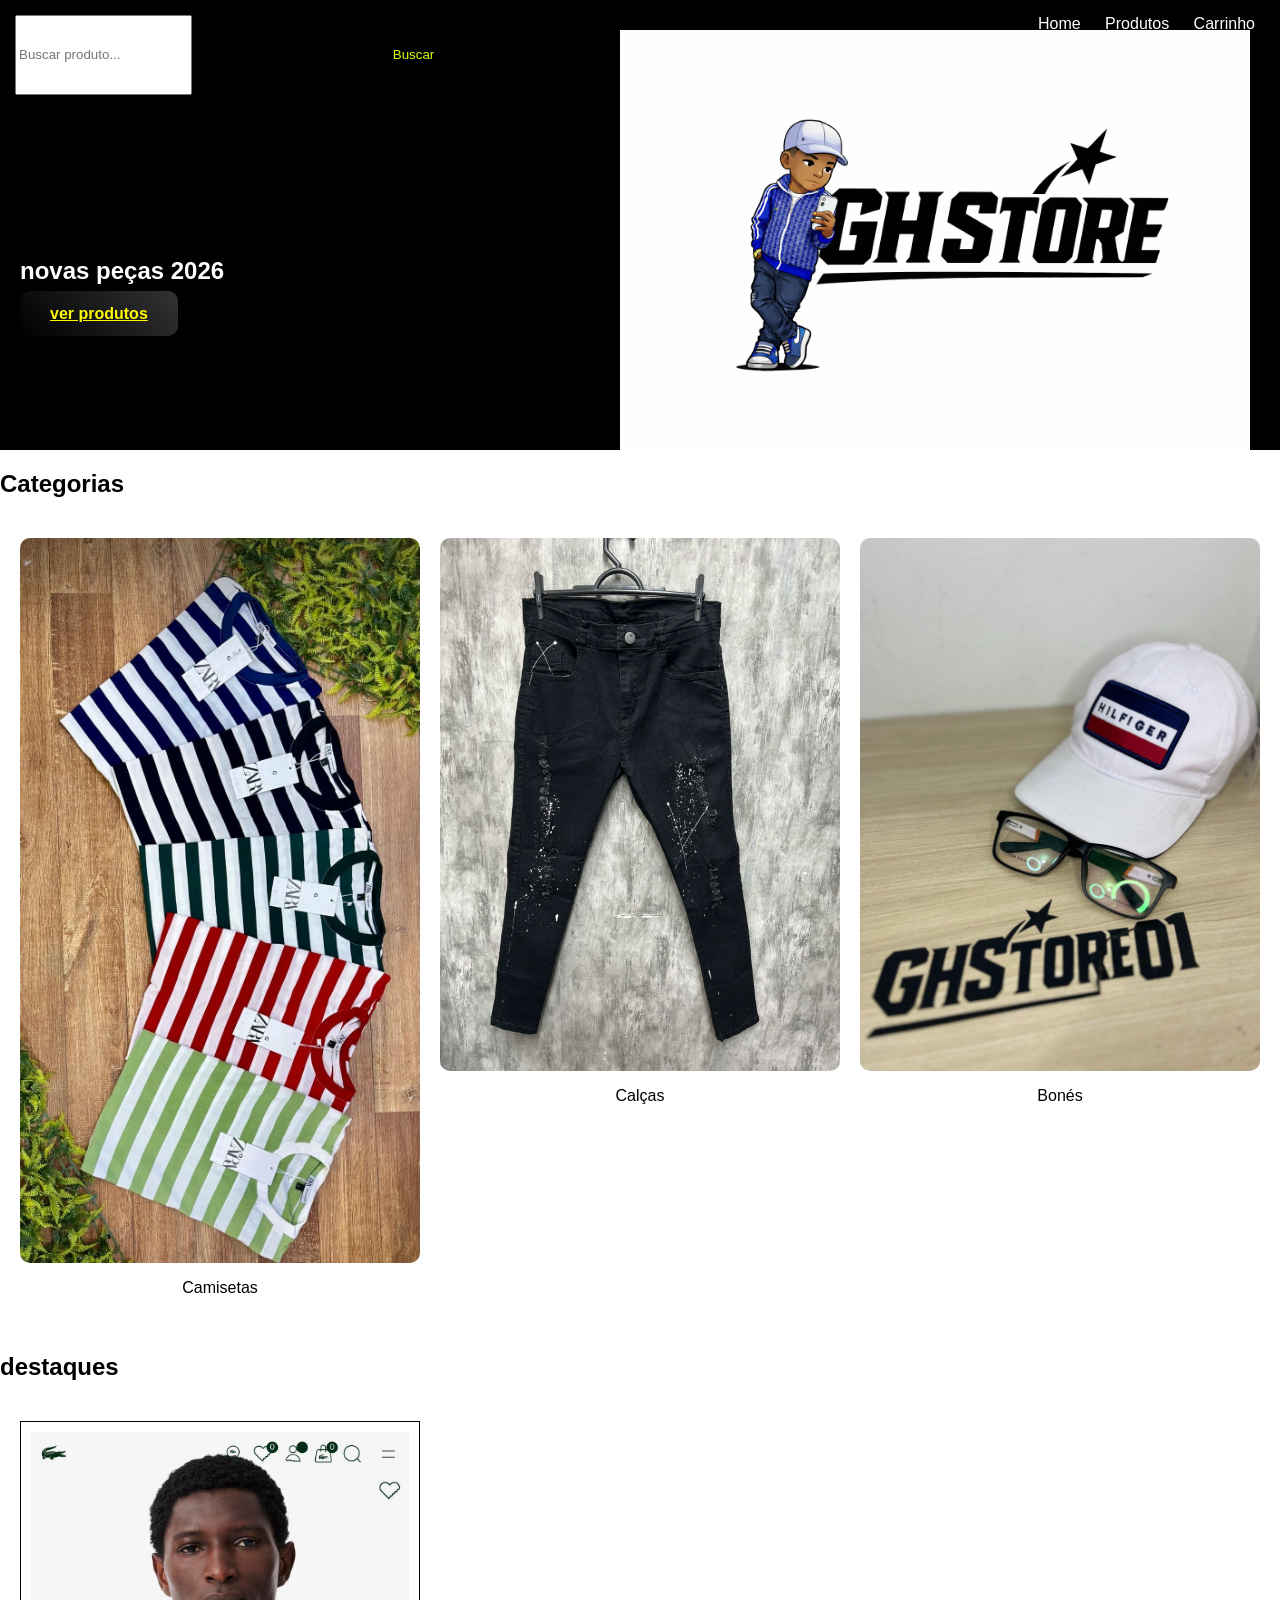
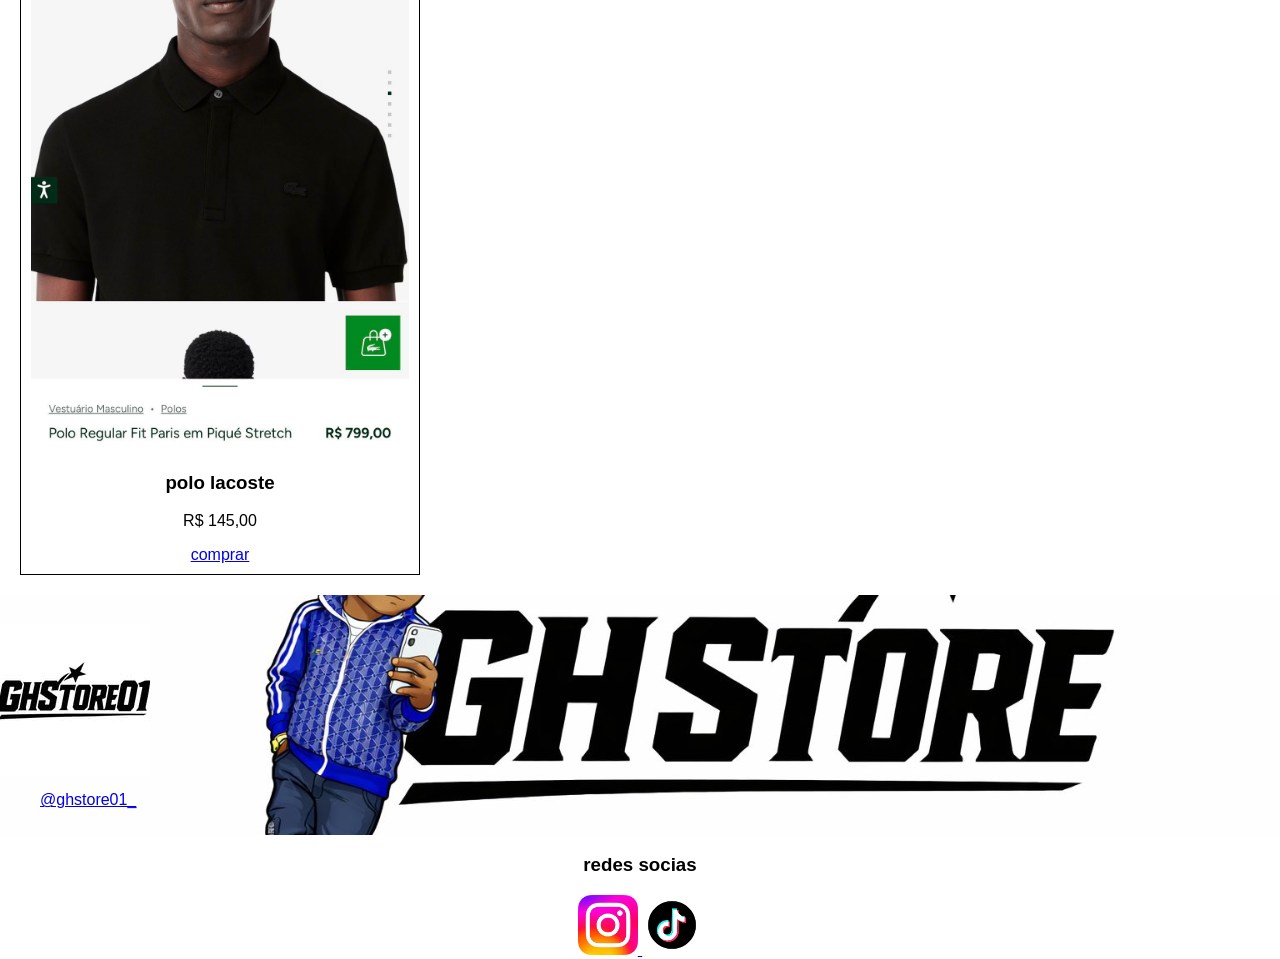
==== index.html @ 22c5cf01 "ajustandi index" ====
<html lang="pt-br">
<head>
    <meta charset="utf-8">
    <title>GH STORE01</title>
    <link rel="stylesheet" href="css/stylo.css">    
</head>
<body>

<header>
    <input type="text" placeholder="Buscar produto...">
    <button>Buscar</button>

    <h1>GH STORE01</h1>

    <nav>
        <a href="home.html">Home</a>
        <a href="produtos.html">Produtos</a>
        <a href="carrinho.html">Carrinho</a>
    </nav>
</header>

<section class="banner">
    <div class="texto">
        <h2>novas peças 2026</h2>
        <a href="produtos.html" class="btn">ver produtos</a>
    </div>

    <img src="img/banner.png" class="boneco">
</section>

<section class="categorias">
    <h2>Categorias</h2>

    <div class="grid-categorias">
        <a href="produtos.html" class="categoria">
            <img src="img/camisa.jpg">
            <p>Camisetas</p>
        </a>

        <a href="produtos.html" class="categoria">
            <img src="img/calca.jpg">
            <p>Calças</p>
        </a>

        <a href="produtos.html" class="categoria">
            <img src="img/bone[.jpg">
            <p>Bonés</p>
        </a>
    </div>
</section>

<section class="destaques">
    <h2>destaques</h2>

    <div class="grid">
        <div class="card">
            <img src="img/polo lala.png.jpeg">
            <h3>polo lacoste</h3>
            <p>R$ 145,00</p>
            <a href="carrinho.html">comprar</a>
        </div>
    </div>
</section>

<footer class="footer">
    <img src="img/gh.png" class="footerlogo">
    <blockquote class="tiktok-embed" cite="https://www.tiktok.com/@ghstore01_" data-unique-id="ghstore01_" data-embed-type="creator" style="max-width: 580px; min-width: 188px;" > <section> <a target="_blank" href="https://www.tiktok.com/@ghstore01_?refer=creator_embed">@ghstore01_</a> </section> </blockquote> <script async src="https://www.tiktok.com/embed.js"></script>
            
</footer>

  <section class="redessc">
        <h3>redes socias</h3>
    <a href="https://www.instagram.com/ghstore01__?utm_source=ig_web_button_share_sheet&igsh=ZDNlZDc0MzIxNw==" target="_blank">
        <img src="img/download.jpg" alt="instagram" class="redes-sociais">
        
        
        <a href="https://tr.ee/hZGyEVqiq7" target="_blank">
            <img src="img/tkt.png" alt="tik tok" class="redes-sociais">
            
            
        </a>
    </a>
    </section>

</body>
</html>
---- css/stylo.css ----
body {
  font-family: Arial;
  margin: 0;
}

header {
  display: flex;
  justify-content: space-between;
  padding: 15px;
  background: rgb(0, 0, 0);
  color: white;
}

nav a {
  color: white;
  margin: 10px;
  text-decoration: none;
}

.banner {
  position: relative;
  height: 300px;
  background: rgb(0, 0, 0);
  color: white;
  display: flex;
  align-items: center;
  padding: 20px;
}

.boneco {
  position: absolute;
  right: 30px;
  bottom: 0;
  height: 420px;
}

.texto {
  z-index: 2;
}


.btn {
    background: linear-gradient(45deg, #000, #333);
  color: rgb(255, 251, 0);
  padding: 14px 30px;
  border-radius: 10px;
  font-weight: bold;
  transition: 0.3s;
}
.btn:hover {
  transform: translateY(-3px);
  box-shadow: 0 10px 20px rgba(0,0,0,0.3);
}

.grid {
  display: grid;
  grid-template-columns: repeat(3, 1fr);
  gap: 20px;
  padding: 20px;
}

.card {
  border: 1px solid #000000;
  padding: 10px;
  text-align: center;
}

.card img {
  width: 100%;
}

button {
  background: rgb(0, 0, 0);
  color: rgb(217, 255, 0);
  padding: 10px;
  border: none;
  cursor: pointer;
}

.mais-vendidos{
    text-align: center; 
}
.grid-categorias {
  display: grid;
  grid-template-columns: repeat(3, 1fr);
  gap: 20px;
  padding: 20px;
}

.categoria {
  text-align: center;
  text-decoration: none;
  color: black;
  transition: 0.3s;
}

.categoria img {
  width: 100%;
  border-radius: 10px;
}

.categoria:hover {
  transform: scale(1.05);
}

    

@media (max-width: 768px) {
  .grid {
    grid-template-columns: 1fr;
  }
}

footer{
    background: url("../rodape.png");
    padding: 30px 10px 10px 0;
    background-size: cover;
    background-position: center;
    background-blend-mode: darken;
    background-color: #ffffff;
}
.footerlogo{
    width: 150px;
}
.whatsapp{
    width: 15px;
      position: fixed;
  bottom: 20px;
  right: 20px;
  width: 60px;
  cursor: pointer;
}
.whatsapp:hover{
  transform: scale(1.1);
  transition: 0.3s;
}
.redes-sociais{
    width: 60px;
}
.redessc{
    text-align: center;
}
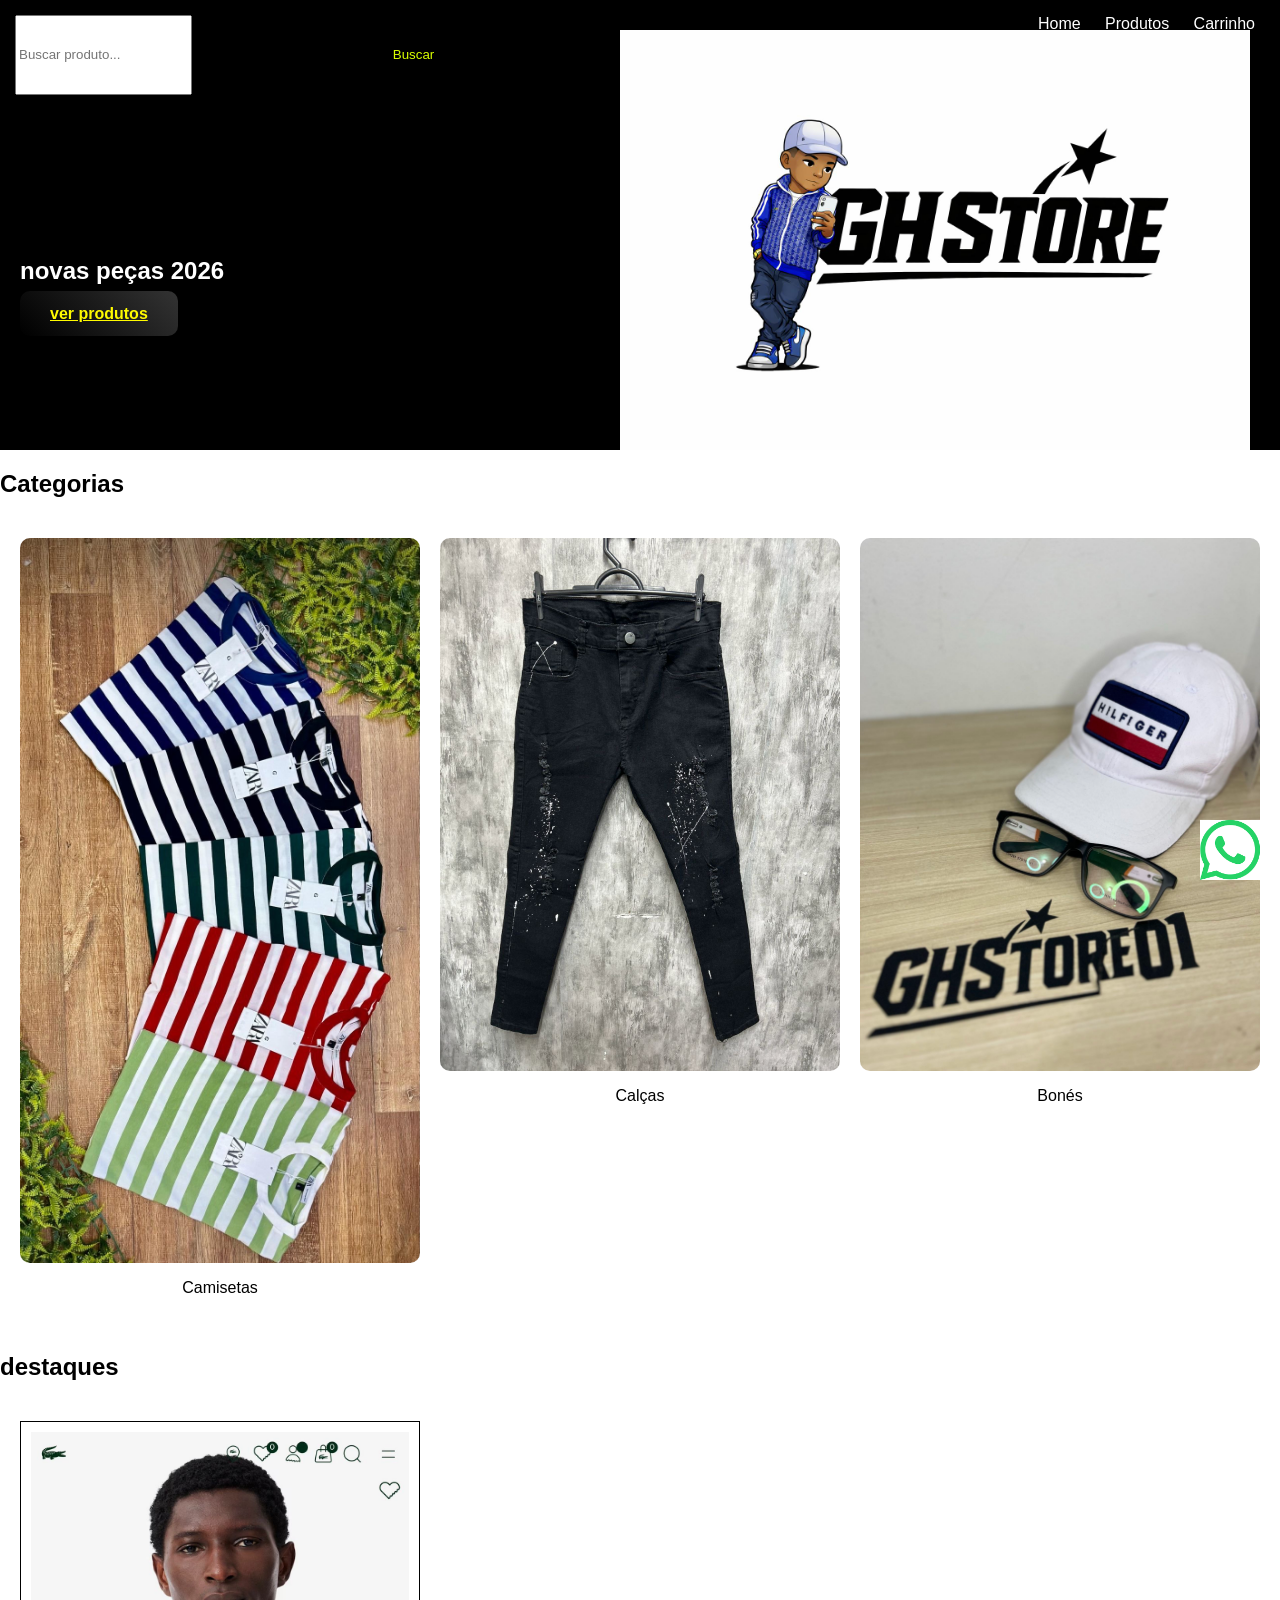
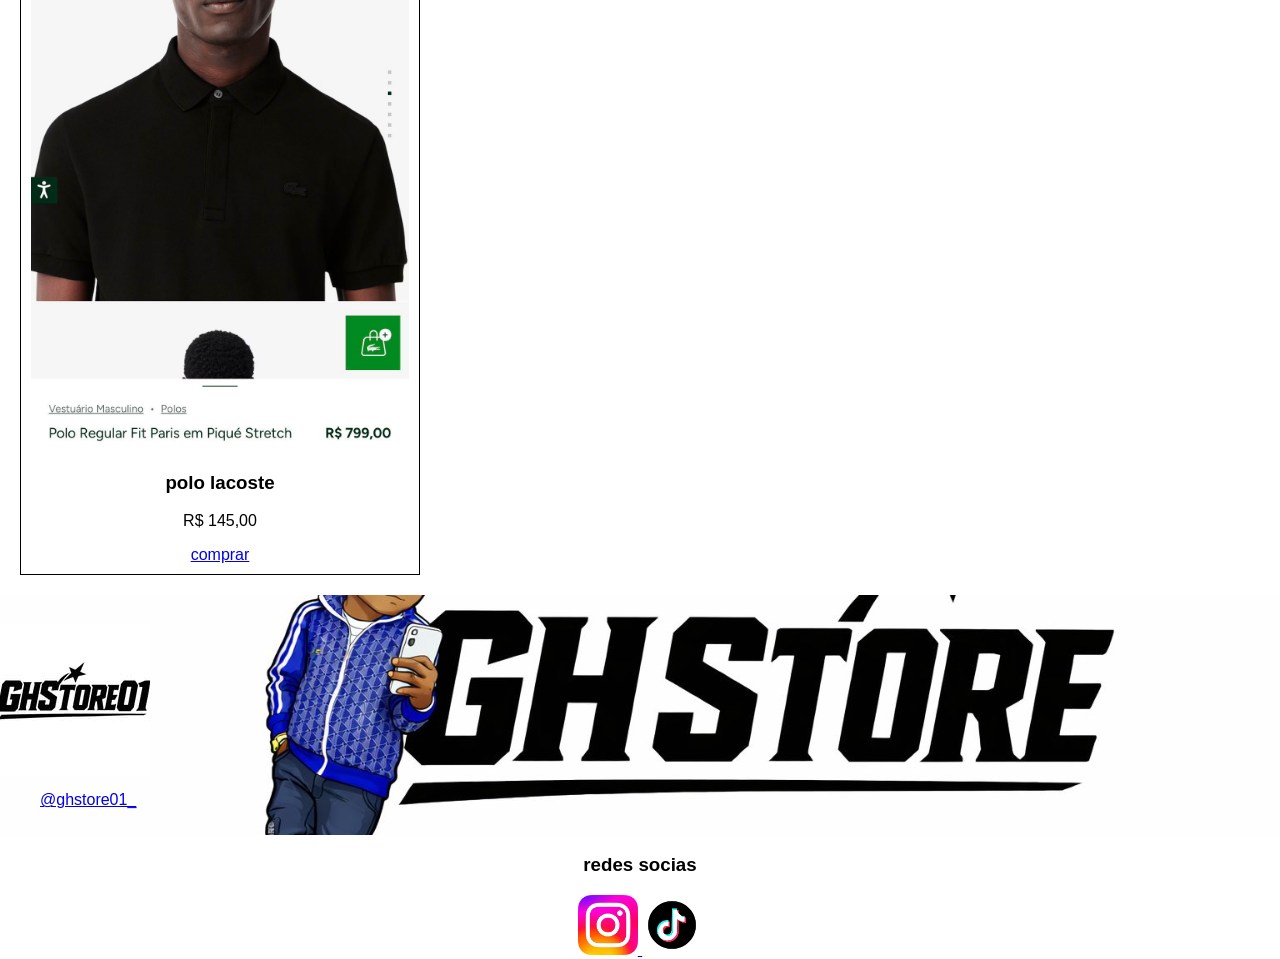
==== commit f2f44954: "Add files via upload" ====
--- a/index.html
+++ b/index.html
@@ -62,6 +62,11 @@
     </div>
 </section>
 
+   <main>
+          <a href="https://wa.me/5511915023891?text=Olá,%20quero%20comprar" target="_blank">
+                <img src="whats/download.png" alt="whatsapp" class="whatsapp">
+              </a>
+
 <footer class="footer">
     <img src="img/gh.png" class="footerlogo">
     <blockquote class="tiktok-embed" cite="https://www.tiktok.com/@ghstore01_" data-unique-id="ghstore01_" data-embed-type="creator" style="max-width: 580px; min-width: 188px;" > <section> <a target="_blank" href="https://www.tiktok.com/@ghstore01_?refer=creator_embed">@ghstore01_</a> </section> </blockquote> <script async src="https://www.tiktok.com/embed.js"></script>
@@ -83,4 +88,4 @@
     </section>
 
 </body>
-</html>
+</html>
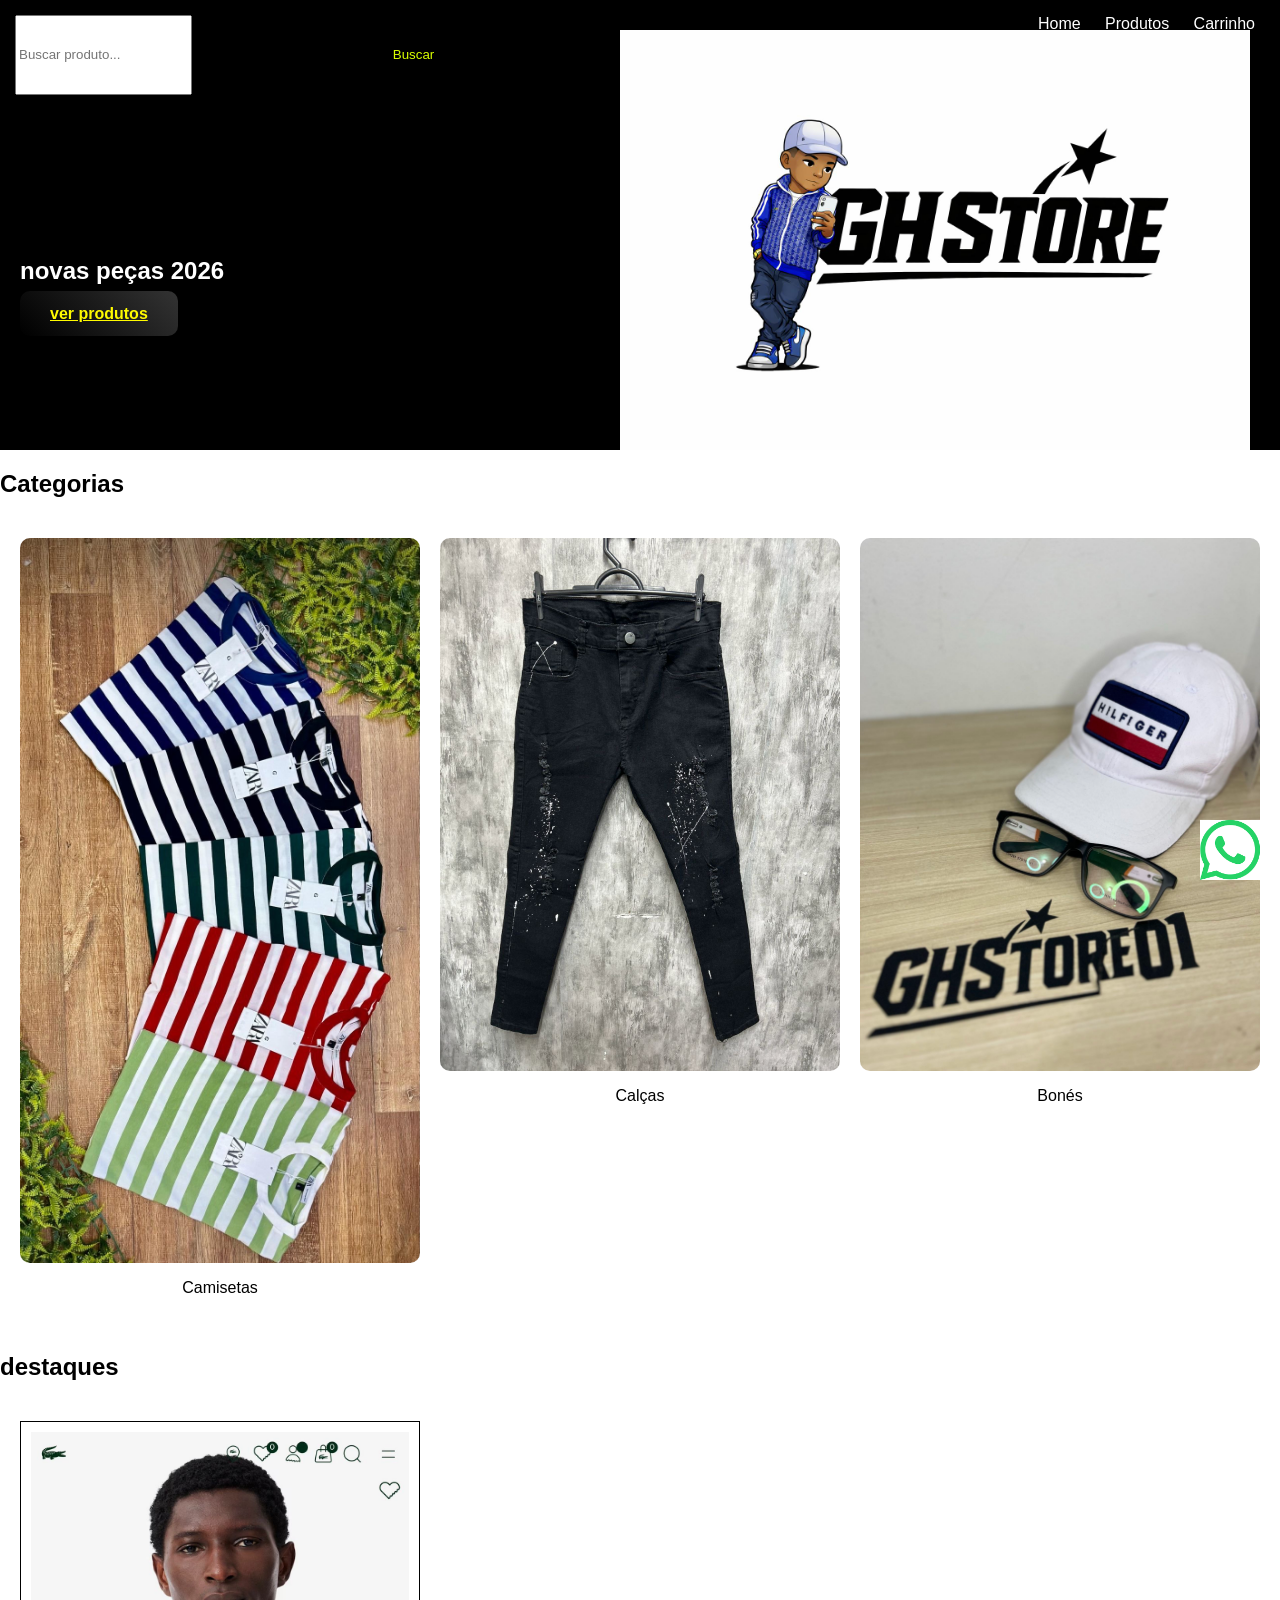
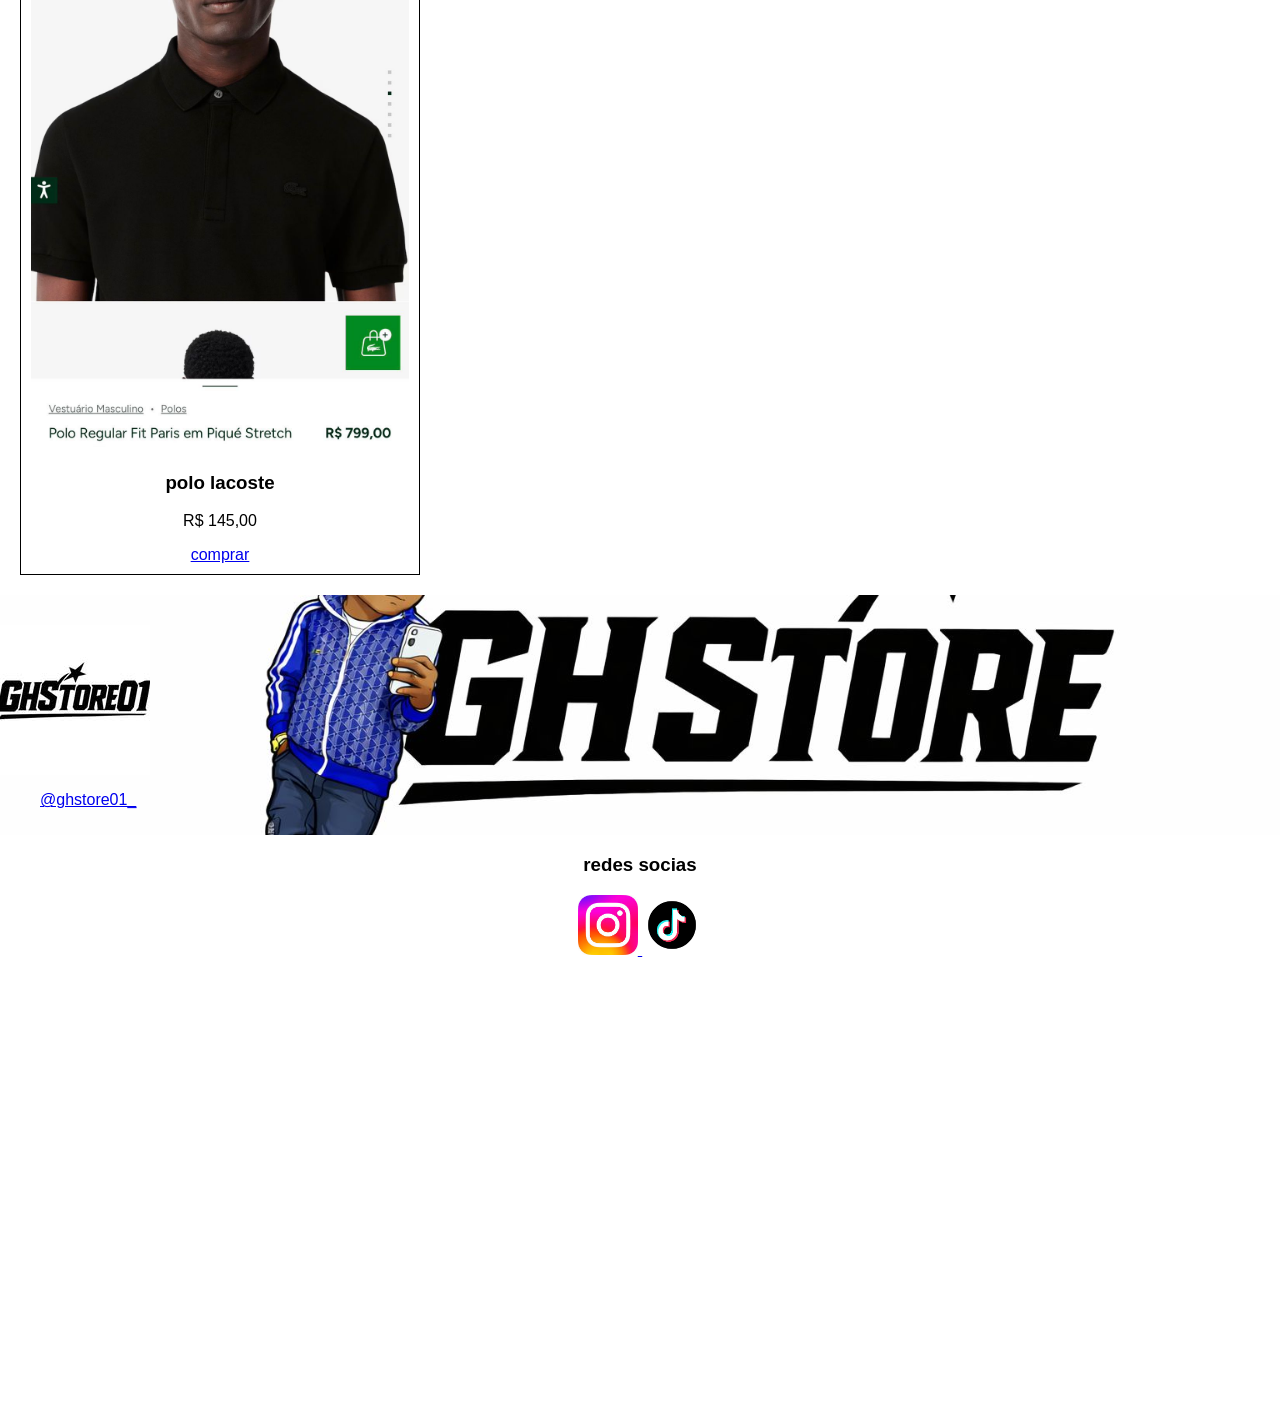
==== commit 99cefb76: "Add files via upload" ====
--- a/index.html
+++ b/index.html
@@ -13,7 +13,7 @@
     <h1>GH STORE01</h1>
 
     <nav>
-        <a href="home.html">Home</a>
+        <a href="index.html">Home</a>
         <a href="produtos.html">Produtos</a>
         <a href="carrinho.html">Carrinho</a>
     </nav>
@@ -86,6 +86,6 @@
         </a>
     </a>
     </section>
-
+<iframe src="https://www.google.com/maps/embed?pb=!1m18!1m12!1m3!1d3654.8651725890068!2d-46.56121518992334!3d-23.644999078653797!2m3!1f0!2f0!3f0!3m2!1i1024!2i768!4f13.1!3m3!1m2!1s0x94ce4328c992748f%3A0xcea3c3e698444297!2sSENAI%20S%C3%A3o%20Caetano%20do%20Sul!5e0!3m2!1spt-BR!2sbr!4v1774580083525!5m2!1spt-BR!2sbr" width="600" height="450" style="border:0;" allowfullscreen="" loading="lazy" referrerpolicy="no-referrer-when-downgrade"></iframe class="mapa">
 </body>
 </html>
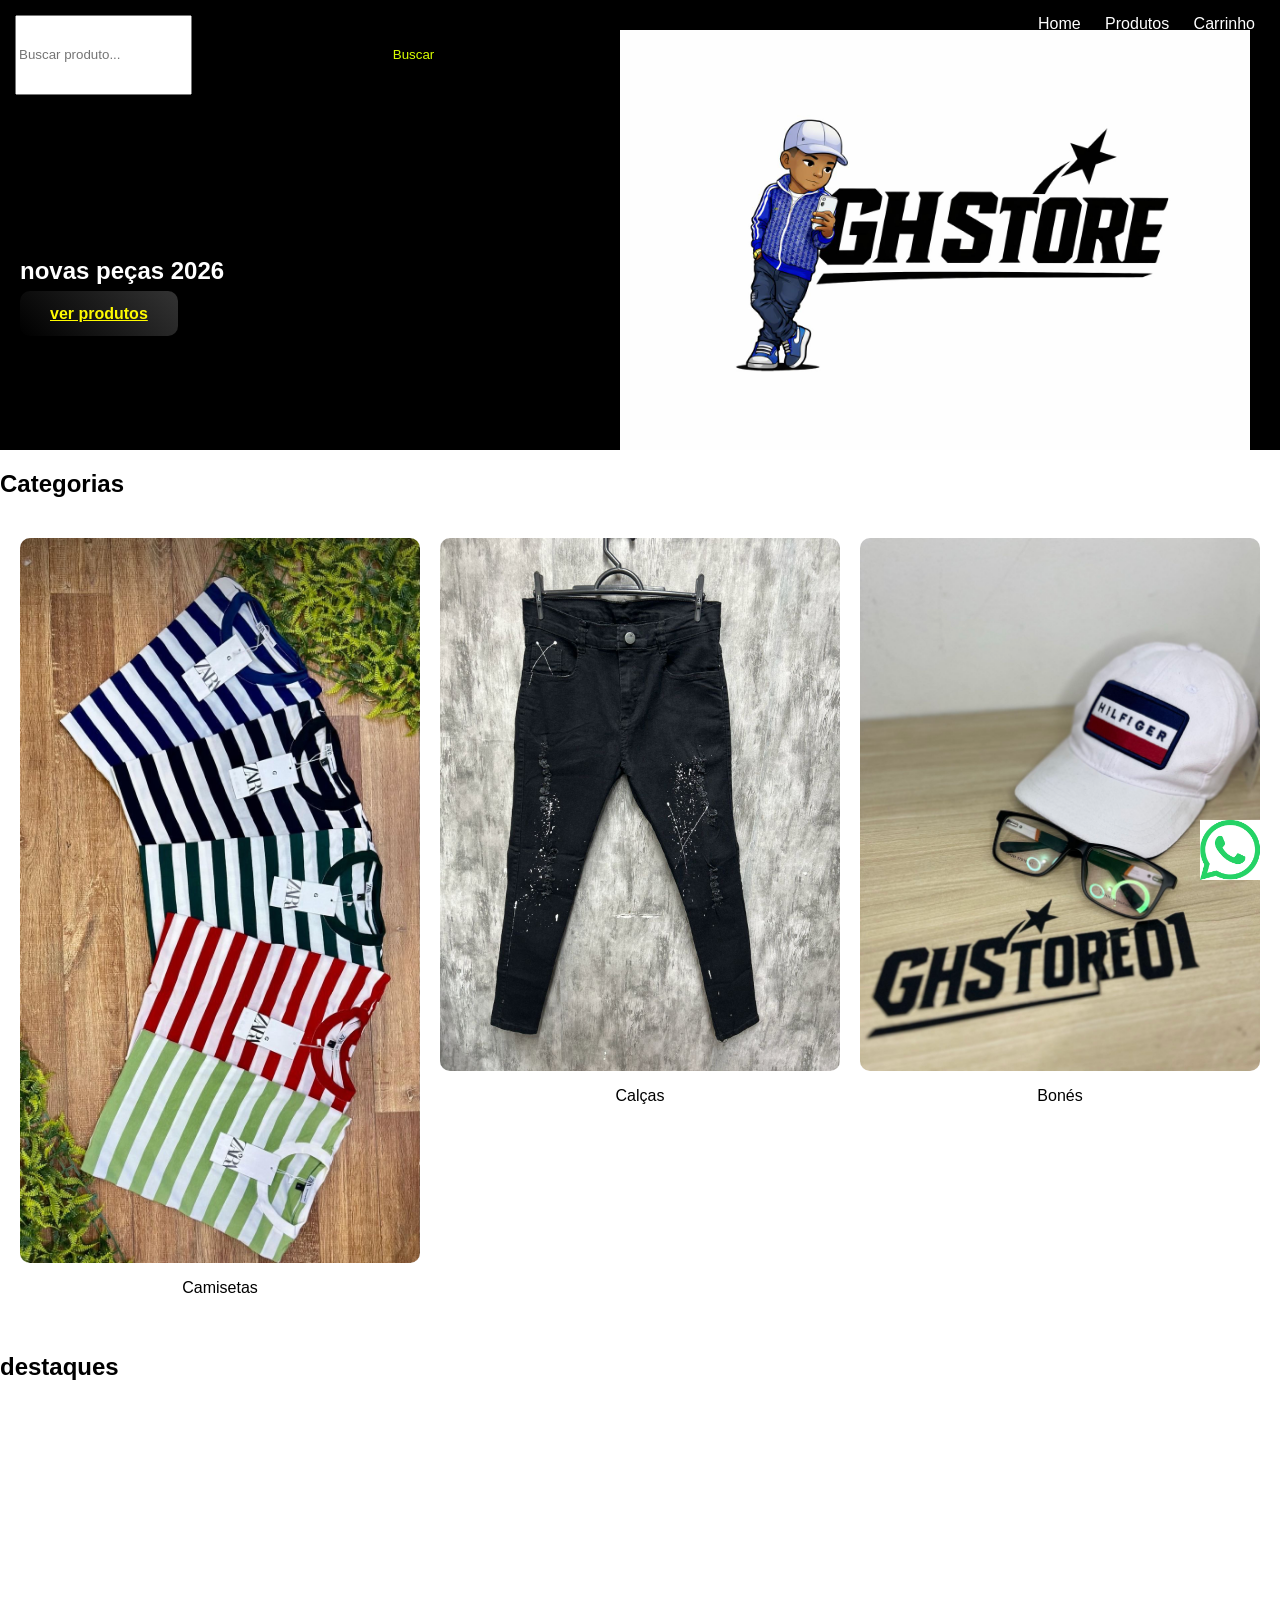
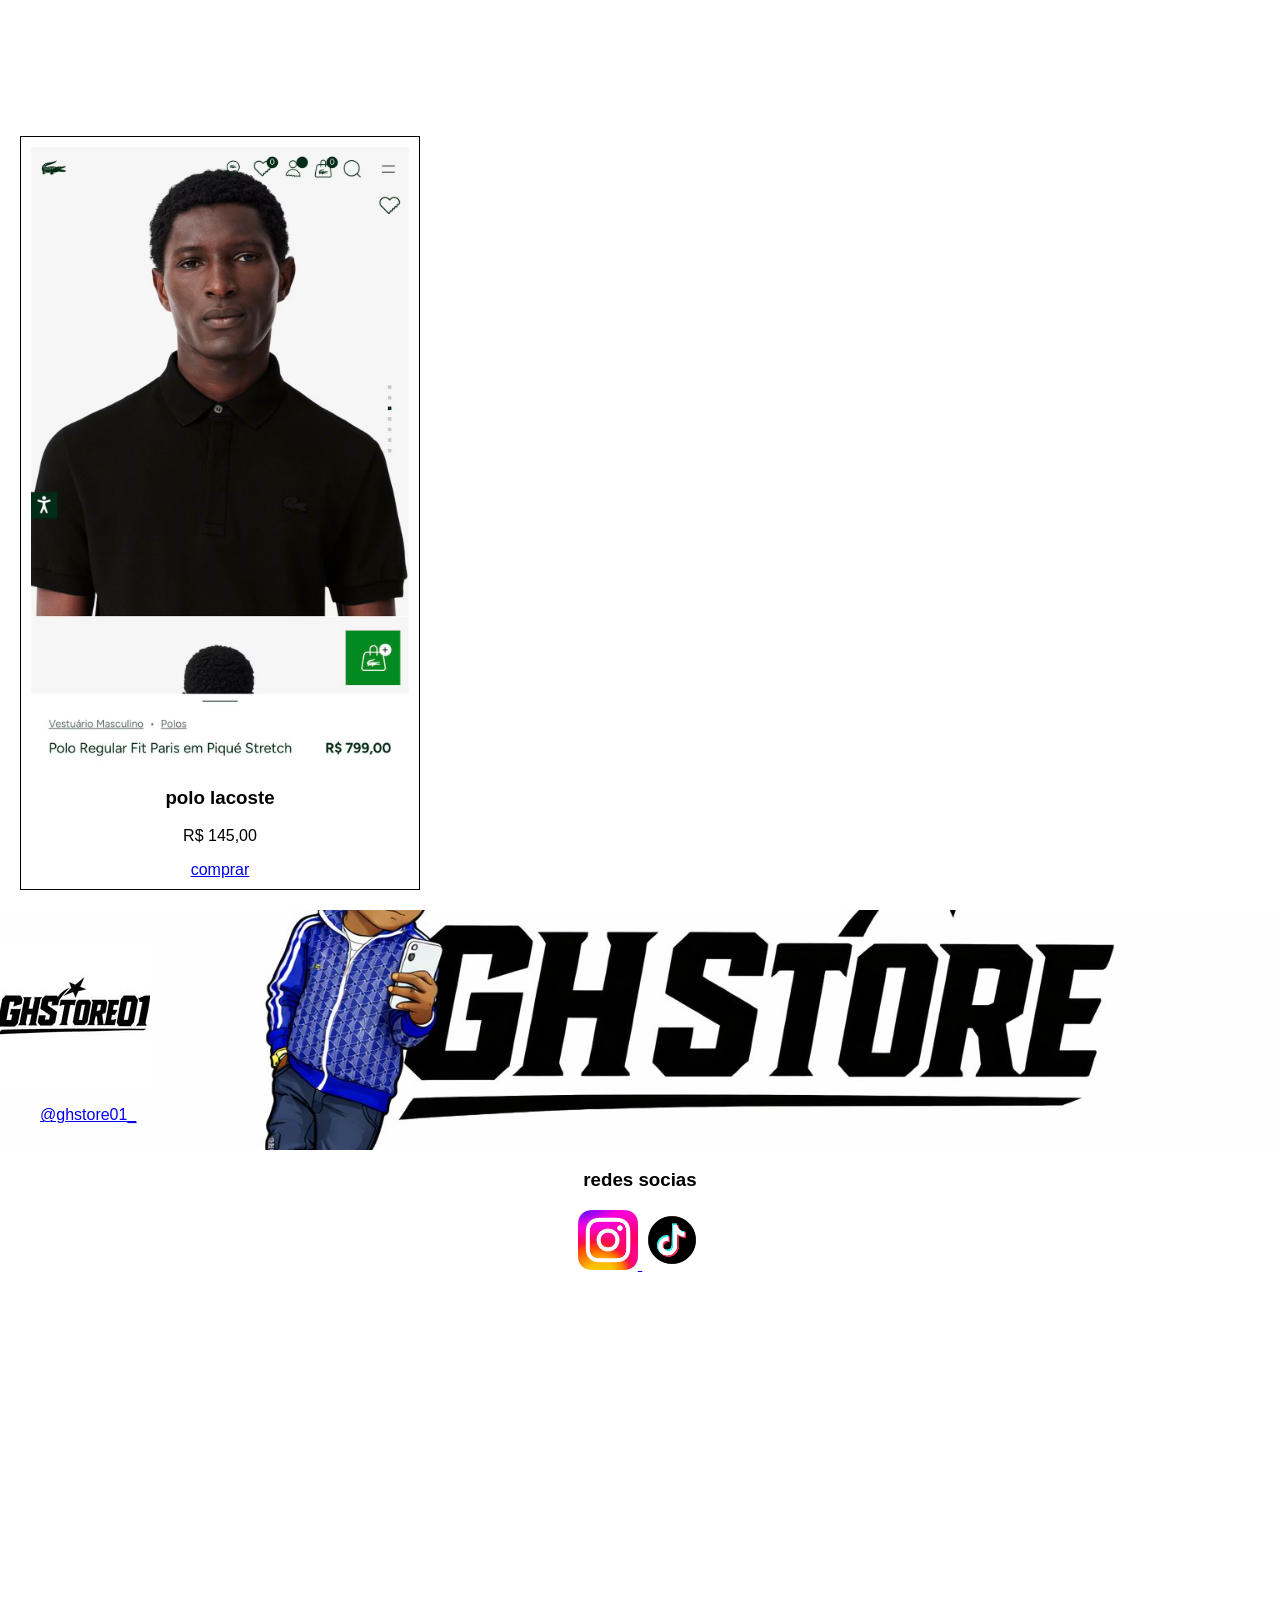
==== commit ec116b87: "Add files via upload" ====
--- a/index.html
+++ b/index.html
@@ -52,6 +52,8 @@
 <section class="destaques">
     <h2>destaques</h2>
 
+<iframe width="560" height="315" src="https://www.youtube.com/embed/gi01CRiomzk?si=ssI3t0oL2pT6yD3R" title="YouTube video player" frameborder="0" allow="accelerometer; autoplay; clipboard-write; encrypted-media; gyroscope; picture-in-picture; web-share" referrerpolicy="strict-origin-when-cross-origin" allowfullscreen></iframe>
+
     <div class="grid">
         <div class="card">
             <img src="img/polo lala.png.jpeg">
@@ -86,6 +88,7 @@
         </a>
     </a>
     </section>
-<iframe src="https://www.google.com/maps/embed?pb=!1m18!1m12!1m3!1d3654.8651725890068!2d-46.56121518992334!3d-23.644999078653797!2m3!1f0!2f0!3f0!3m2!1i1024!2i768!4f13.1!3m3!1m2!1s0x94ce4328c992748f%3A0xcea3c3e698444297!2sSENAI%20S%C3%A3o%20Caetano%20do%20Sul!5e0!3m2!1spt-BR!2sbr!4v1774580083525!5m2!1spt-BR!2sbr" width="600" height="450" style="border:0;" allowfullscreen="" loading="lazy" referrerpolicy="no-referrer-when-downgrade"></iframe class="mapa">
+<iframe src="https://www.google.com/maps/embed?pb=!1m18!1m12!1m3!1d3654.8651725890068!2d-46.56121518992334!3d-23.644999078653797!2m3!1f0!2f0!3f0!3m2!1i1024!2i768!4f13.1!3m3!1m2!1s0x94ce4328c992748f%3A0xcea3c3e698444297!2sSENAI%20S%C3%A3o%20Caetano%20do%20Sul!5e0!3m2!1spt-BR!2sbr!4v1774580083525!5m2!1spt-BR!2sbr" width="600" height="450" style="border:0;" allowfullscreen="" loading="lazy" referrerpolicy="no-referrer-when-downgrade"></iframe>
+
 </body>
 </html>
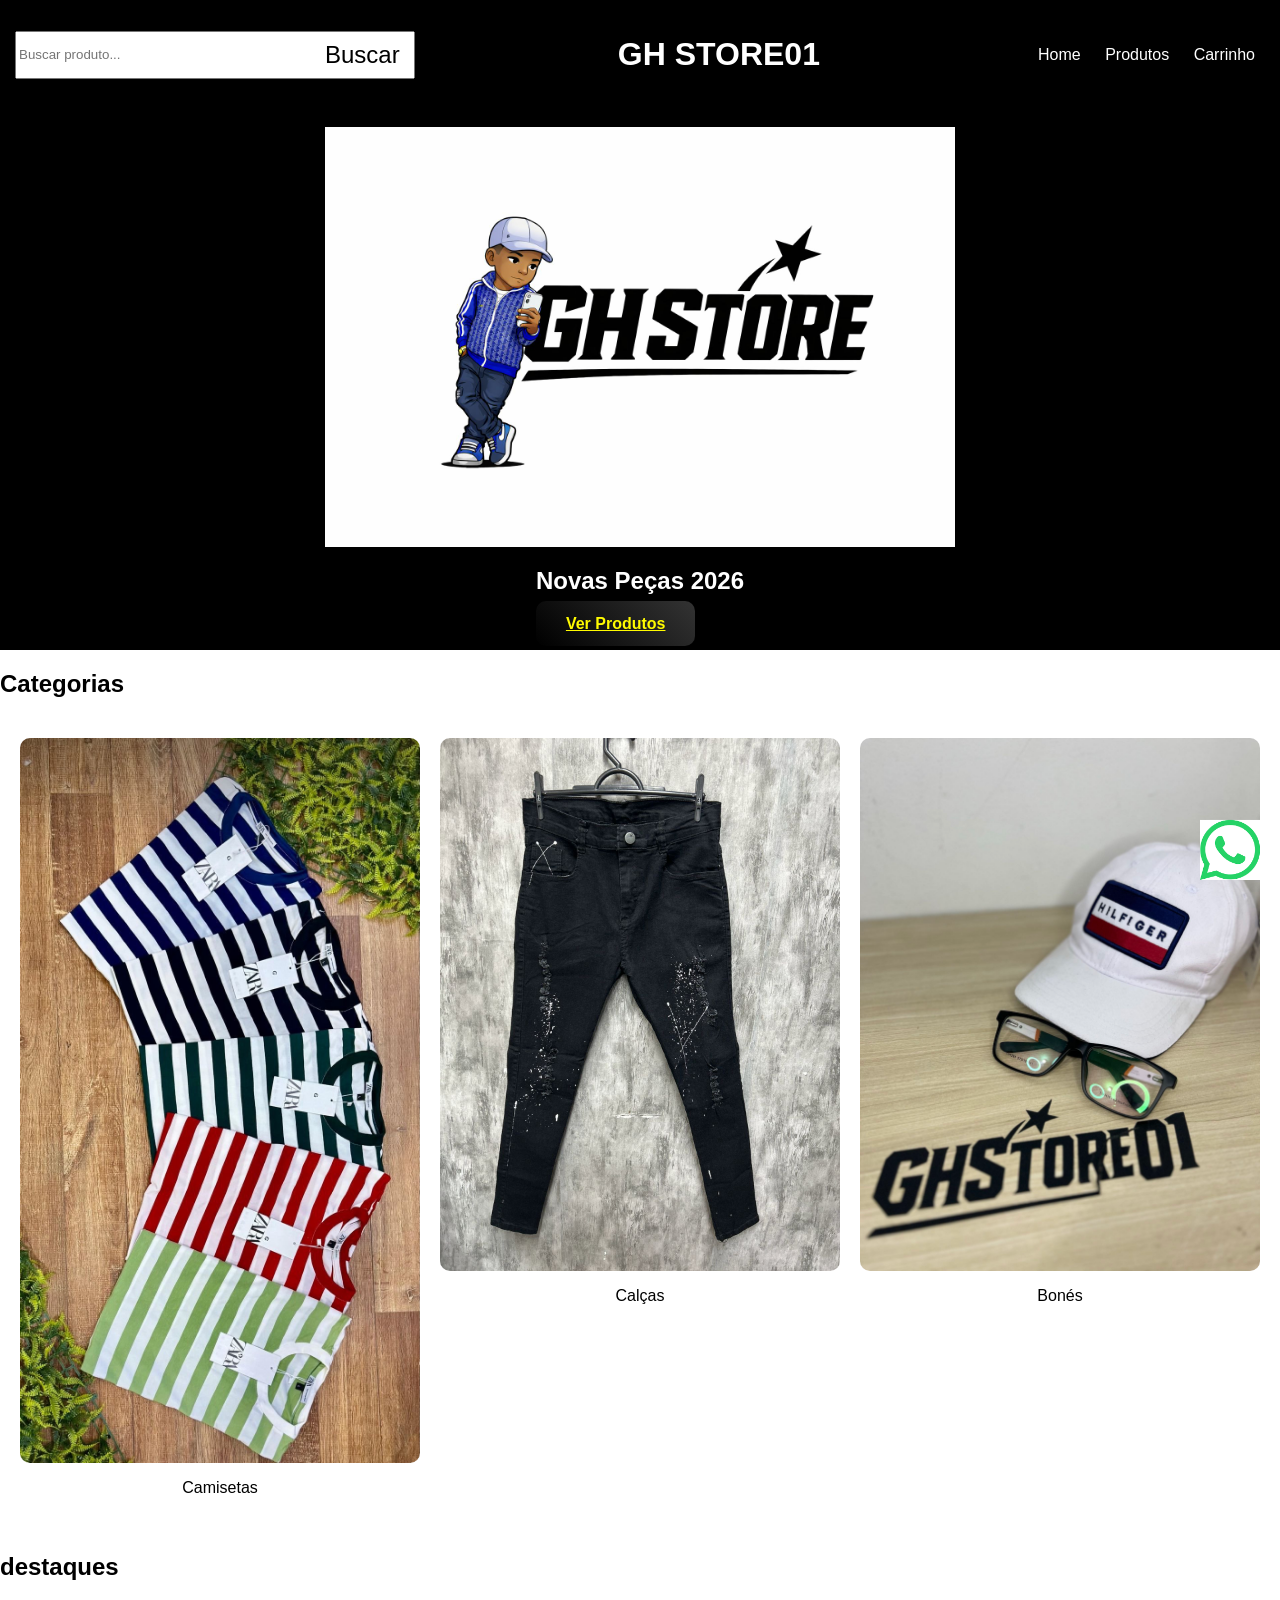
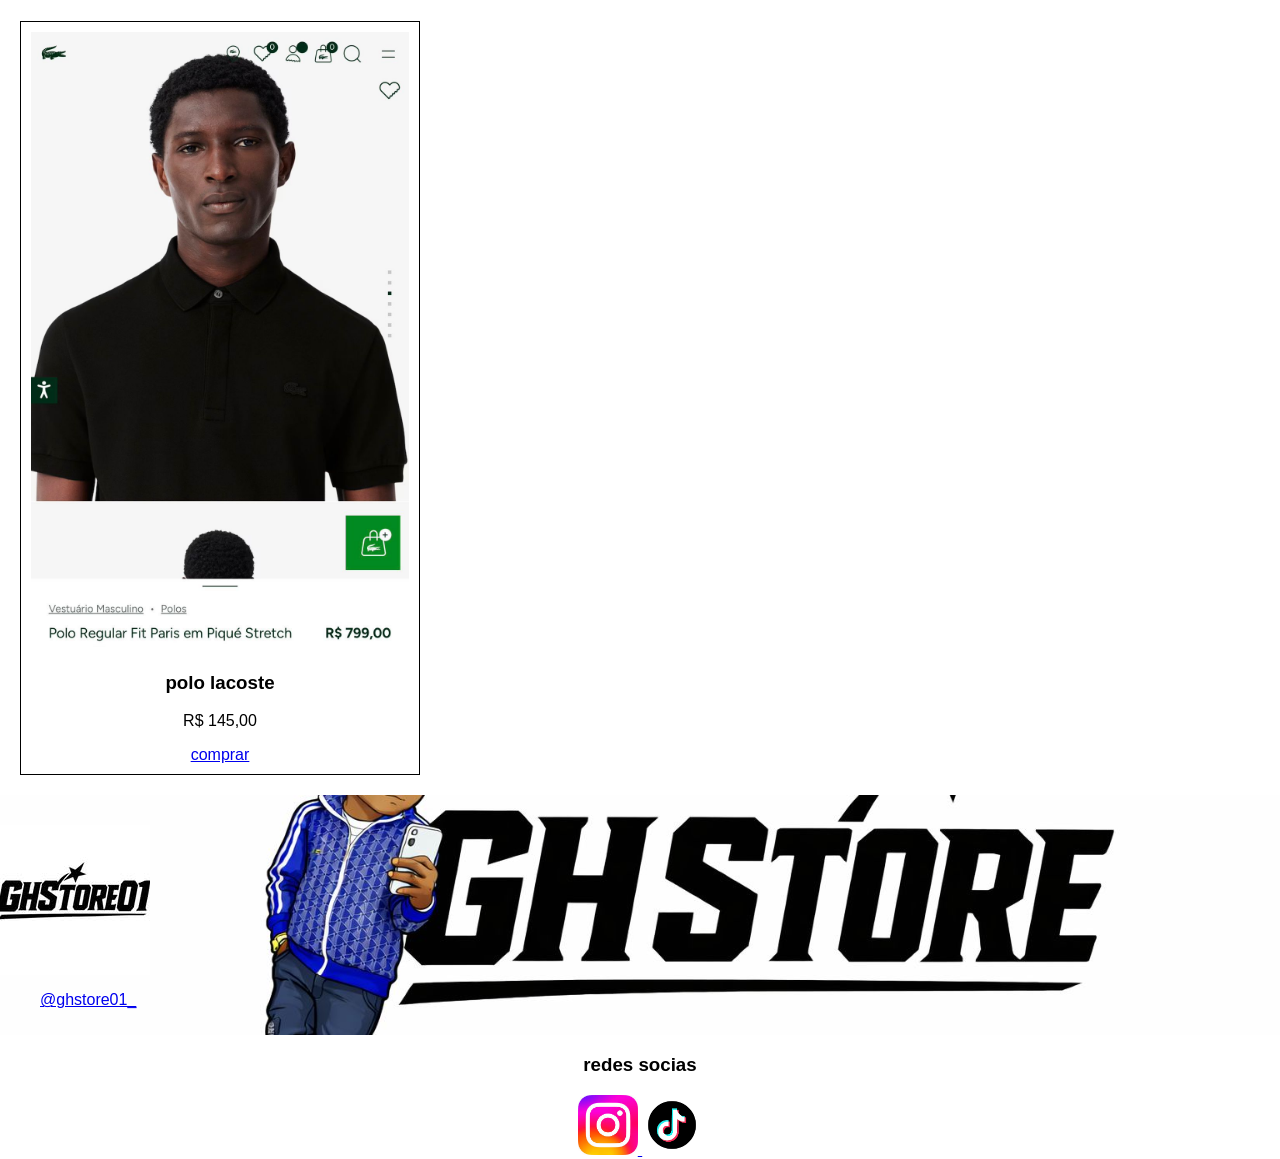
==== commit 3c28a053: "Add files via upload" ====
--- a/index.html
+++ b/index.html
@@ -1,4 +1,4 @@
-<html lang="pt-br">
+    <html lang="pt-br">
 <head>
     <meta charset="utf-8">
     <title>GH STORE01</title>
@@ -7,43 +7,45 @@
 <body>
 
 <header>
-    <input type="text" placeholder="Buscar produto...">
-    <button>Buscar</button>
+     <div class="barraDeBusca"> 
+         <input type="text" class="barra"  placeholder="Buscar produto...">
+         <button class="butaoBusca">Buscar</button>
+     </div>
+     
+     <h1>GH STORE01</h1>
 
-    <h1>GH STORE01</h1>
-
-    <nav>
-        <a href="index.html">Home</a>
-        <a href="produtos.html">Produtos</a>
-        <a href="carrinho.html">Carrinho</a>
-    </nav>
+     <nav>
+         <a href="index.html">Home</a>
+         <a href="telas/produtos.html">Produtos</a>
+         <a href="telas/carrinho.html">Carrinho</a>
+     </nav>
 </header>
 
 <section class="banner">
+    <img src="img/banner.png" class="boneco">
+    
     <div class="texto">
-        <h2>novas peças 2026</h2>
-        <a href="produtos.html" class="btn">ver produtos</a>
+        <h2>Novas Peças 2026</h2>
+        <a href="telas/produtos.html" class="btn">Ver Produtos</a>
     </div>
-
-    <img src="img/banner.png" class="boneco">
 </section>
 
 <section class="categorias">
     <h2>Categorias</h2>
 
     <div class="grid-categorias">
-        <a href="produtos.html" class="categoria">
-            <img src="img/camisa.jpg">
+        <a href="telas/produtos.html" class="categoria">
+            <img src="roupas/camisa.jpg">
             <p>Camisetas</p>
         </a>
 
-        <a href="produtos.html" class="categoria">
-            <img src="img/calca.jpg">
+        <a href="telas/produtos.html" class="categoria">
+            <img src="roupas/calca.jpg">
             <p>Calças</p>
         </a>
 
-        <a href="produtos.html" class="categoria">
-            <img src="img/bone[.jpg">
+        <a href="telas/produtos.html class="class="categoria">
+            <img src="roupas/bone[.jpg">
             <p>Bonés</p>
         </a>
     </div>
@@ -52,43 +54,41 @@
 <section class="destaques">
     <h2>destaques</h2>
 
-<iframe width="560" height="315" src="https://www.youtube.com/embed/gi01CRiomzk?si=ssI3t0oL2pT6yD3R" title="YouTube video player" frameborder="0" allow="accelerometer; autoplay; clipboard-write; encrypted-media; gyroscope; picture-in-picture; web-share" referrerpolicy="strict-origin-when-cross-origin" allowfullscreen></iframe>
-
     <div class="grid">
         <div class="card">
-            <img src="img/polo lala.png.jpeg">
+            <img src="roupas/polo lala.png.jpeg">
             <h3>polo lacoste</h3>
             <p>R$ 145,00</p>
-            <a href="carrinho.html">comprar</a>
+            <a href="telas/carrinho.html">comprar</a>
         </div>
     </div>
 </section>
 
    <main>
           <a href="https://wa.me/5511915023891?text=Olá,%20quero%20comprar" target="_blank">
-                <img src="whats/download.png" alt="whatsapp" class="whatsapp">
+                <img src="icones apps/whatsapp.png" alt="whatsapp" class="whatsapp">
               </a>
 
 <footer class="footer">
     <img src="img/gh.png" class="footerlogo">
-    <blockquote class="tiktok-embed" cite="https://www.tiktok.com/@ghstore01_" data-unique-id="ghstore01_" data-embed-type="creator" style="max-width: 580px; min-width: 188px;" > <section> <a target="_blank" href="https://www.tiktok.com/@ghstore01_?refer=creator_embed">@ghstore01_</a> </section> </blockquote> <script async src="https://www.tiktok.com/embed.js"></script>
+    
+    <blockquote class="tiktok-embed" cite="https://www.tiktok.com/@ghstore01_" data-unique-id="ghstore01_" data-embed-type="creator" style="max-width: 580px; min-width: 188px;" > <section> <a target="_blank" href="https://www.tiktok.com/@ghstore01_?refer=creator_embed">@ghstore01_</a> </section> </blockquote> <script async src="https://www.tiktok.com/embed.js" ></script>
             
 </footer>
 
   <section class="redessc">
         <h3>redes socias</h3>
     <a href="https://www.instagram.com/ghstore01__?utm_source=ig_web_button_share_sheet&igsh=ZDNlZDc0MzIxNw==" target="_blank">
-        <img src="img/download.jpg" alt="instagram" class="redes-sociais">
+        <img src="icones apps/insta.jpg" alt="instagram" class="redes-sociais">
         
         
         <a href="https://tr.ee/hZGyEVqiq7" target="_blank">
-            <img src="img/tkt.png" alt="tik tok" class="redes-sociais">
+            <img src="icones apps/tkt.png" alt="tik tok" class="redes-sociais">
             
             
         </a>
     </a>
     </section>
-<iframe src="https://www.google.com/maps/embed?pb=!1m18!1m12!1m3!1d3654.8651725890068!2d-46.56121518992334!3d-23.644999078653797!2m3!1f0!2f0!3f0!3m2!1i1024!2i768!4f13.1!3m3!1m2!1s0x94ce4328c992748f%3A0xcea3c3e698444297!2sSENAI%20S%C3%A3o%20Caetano%20do%20Sul!5e0!3m2!1spt-BR!2sbr!4v1774580083525!5m2!1spt-BR!2sbr" width="600" height="450" style="border:0;" allowfullscreen="" loading="lazy" referrerpolicy="no-referrer-when-downgrade"></iframe>
 
 </body>
-</html>+</html>
--- a/css/stylo.css
+++ b/css/stylo.css
@@ -5,11 +5,12 @@
 
 header {
   display: flex;
+  align-items: center;
   justify-content: space-between;
   padding: 15px;
   background: rgb(0, 0, 0);
   color: white;
-}
+} 
 
 nav a {
   color: white;
@@ -17,20 +18,35 @@
   text-decoration: none;
 }
 
+.barraDeBusca{
+  display: flex;
+}
+
+.barra{
+  width: 400px;
+}
+
+.butaoBusca{
+  background-color: transparent;
+  font-size: 1.5rem;
+  color: black;
+  margin-left: -100px;
+}
+
+
 .banner {
+  display: flex;
+  flex-direction: column;
+  justify-content: center;
+  align-items: center;
   position: relative;
-  height: 300px;
+  height: 500px;
   background: rgb(0, 0, 0);
   color: white;
-  display: flex;
-  align-items: center;
   padding: 20px;
 }
 
 .boneco {
-  position: absolute;
-  right: 30px;
-  bottom: 0;
   height: 420px;
 }
 
@@ -141,3 +157,22 @@
     text-align: center;
 }
 
+.tkt {
+  width: 300px;
+  height: 200px;
+  background: white;
+  border-radius: 10px;
+  transition: all 0.3s ease;
+ 
+}
+
+.tkt:hover {
+  opacity: 0.7;
+  transform: scale(0.98);
+  transition-delay: 3s;
+}
+
+.tk:not(:hover)
+{
+  transition-delay: 0s;
+}
